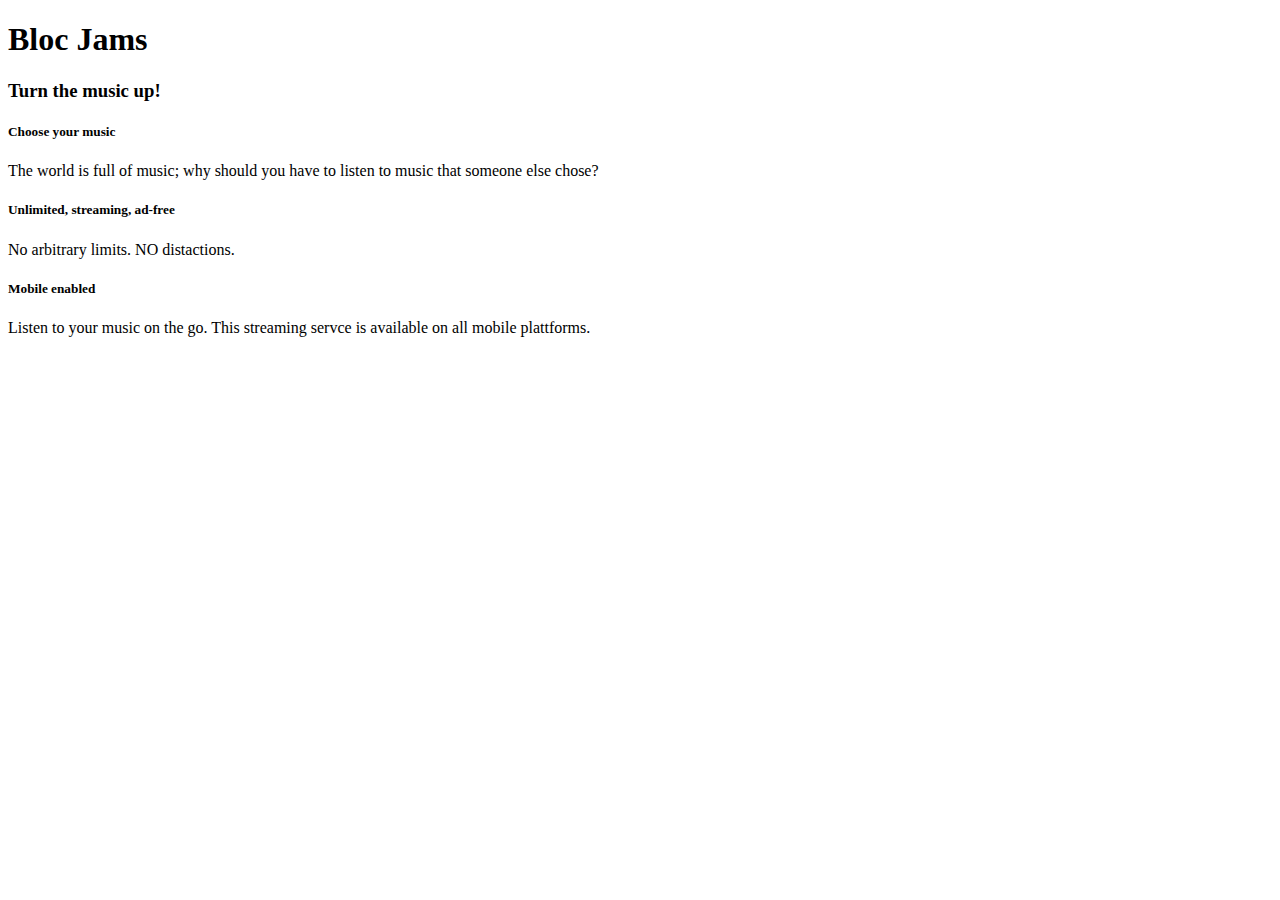
==== index.html @ 8069d678 "updating index.html with html5 semantics" ====
<!DOCTYPE html>
<html>
  <head>
    <title>BLoc Jams</title>
  </head>
  <body>
    <nav> <!-- navigation bar -->
    </nav>
    <header> <!-- hero content -->
      <h1>Bloc Jams</h1>
      <h3>Turn the music up!</h3>
    </header>
    <main> <!-- selling points -->
      <section>
        <h5>Choose your music</h5>
        <p>The world is full of music; why should you have to listen to music that someone else chose?</p>
      </section>
      <section>
          <h5>Unlimited, streaming, ad-free</h5>
          <p>No arbitrary limits. NO distactions.</p>
      </section>
      <section>
        <h5>Mobile enabled</h5>
        <p>Listen to your music on the go. This streaming servce is available on all mobile plattforms.</p>
      </section>
    </main>
  </body>
</html>
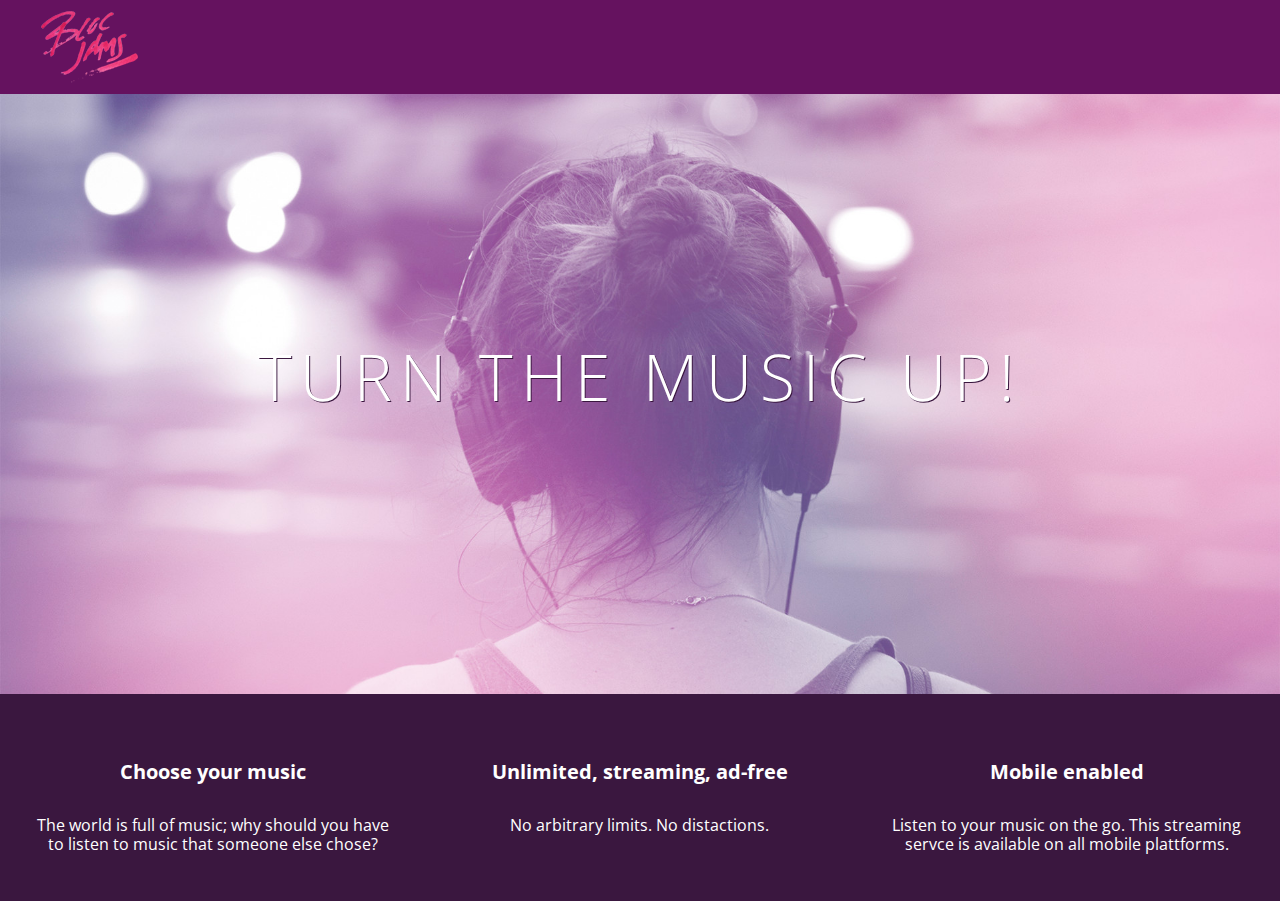
==== commit a1d255d7: "checkpoint 3 basic css" ====
--- a/index.html
+++ b/index.html
@@ -2,27 +2,34 @@
 <html>
   <head>
     <title>BLoc Jams</title>
+    <link rel="stylesheet" type="text/css" href="http://fonts.googleapis.com/css?family=Open+Sans:400,800,600,700,300">
+    <link rel="stylesheet" type="text/css" href="http://code.ionicframework.com/ionicons/2.0.1/css/ionicons.min.css">
+    <link rel="stylesheet" type="text/css" href="styles/normalize.css">
+    <link rel="stylesheet" type="text/css" href="styles/main.css">
   </head>
-  <body>
-    <nav> <!-- navigation bar -->
+  <body class="landing">
+    <nav class="navbar"> <!-- navigation bar -->
+      <img src="assets/images/bloc_jams_logo.png" alt="bloc jams logo" class="logo">
     </nav>
-    <header> <!-- hero content -->
-      <h1>Bloc Jams</h1>
-      <h3>Turn the music up!</h3>
-    </header>
-    <main> <!-- selling points -->
-      <section>
-        <h5>Choose your music</h5>
-        <p>The world is full of music; why should you have to listen to music that someone else chose?</p>
-      </section>
-      <section>
-          <h5>Unlimited, streaming, ad-free</h5>
-          <p>No arbitrary limits. NO distactions.</p>
-      </section>
-      <section>
-        <h5>Mobile enabled</h5>
-        <p>Listen to your music on the go. This streaming servce is available on all mobile plattforms.</p>
-      </section>
-    </main>
+    <section class="hero-content"> <!-- hero content -->
+      <h1 class="hero-title">Turn the music up!</h1>
+    </section>
+    <section class="selling-points"> <!-- selling points -->
+      <div class="point">
+        <span class="ion-music-note"></span>
+        <h5 class="point-title">Choose your music</h5>
+        <p class="point-description">The world is full of music; why should you have to listen to music that someone else chose?</p>
+      </div>
+      <div class="point">
+        <span class="ion-radio-waves"></span>
+        <h5 class="point-title">Unlimited, streaming, ad-free</h5>
+        <p class="point-description">No arbitrary limits. No distactions.</p>
+      </div>
+      <div class="point">
+        <span class="ion-iphone"></span>
+        <h5 class="point-title">Mobile enabled</h5>
+        <p class="point-description">Listen to your music on the go. This streaming servce is available on all mobile plattforms.</p>
+      </div>
+    </section>
   </body>
 </html>--- a/styles/main.css
+++ b/styles/main.css
@@ -0,0 +1,77 @@
+html {
+  height: 100%;
+  font-size: 100%;
+}
+
+body {
+  font-family: 'Open Sans';
+  color: white;
+  min-height: 100%;
+}
+
+body.landing {
+  background-color: rgb(58,23,63);
+}
+
+.navbar {
+  padding: 0.5rem;
+  background-color: rgb(101,18,95);
+}
+
+.navbar .logo {
+  position: relative;
+  left: 2rem;
+}
+
+.hero-content {
+  position: relative;
+  min-height: 600px;
+  background-image: url(../assets/images/bloc_jams_bg.jpg);
+  background-repeat: no-repeat;
+  background-position: center center;
+  background-size: cover;
+}
+
+.hero-content .hero-title {
+  position: absolute;
+  top: 40%;
+  -webkit-transform: translateY(-50%);
+  -moz-transform: translateY (-50%);
+  -ms-transform: translateY (-50%);
+  transform: translateY(-50%);
+  width: 100%;
+  text-align: center;
+  font-size: 4rem;
+  font-weight: 300;
+  text-transform: uppercase;
+  letter-spacing: 0.5rem;
+  text-shadow: 1px 1px 0px rgb(58,23,63);
+}
+
+.selling-points {
+  position: relative;
+  display: table;
+  width: 100%;
+  -webkit-box-sizing: border-box;
+  -moz-box-sizing: border-box;
+  box-sizing: border-box;
+}
+
+.point {
+  display: table-cell;
+  position: relative;
+  width: 33.3%;
+  padding: 2rem;
+  text-align: center;
+}
+
+.point .point-title {
+  font-size: 1.25rem;
+}
+
+.ion-music-note,
+.ion-radio-waves,
+.ion-iphone {
+  color: rgb(233,50,117);
+  font-size: 5rem;
+}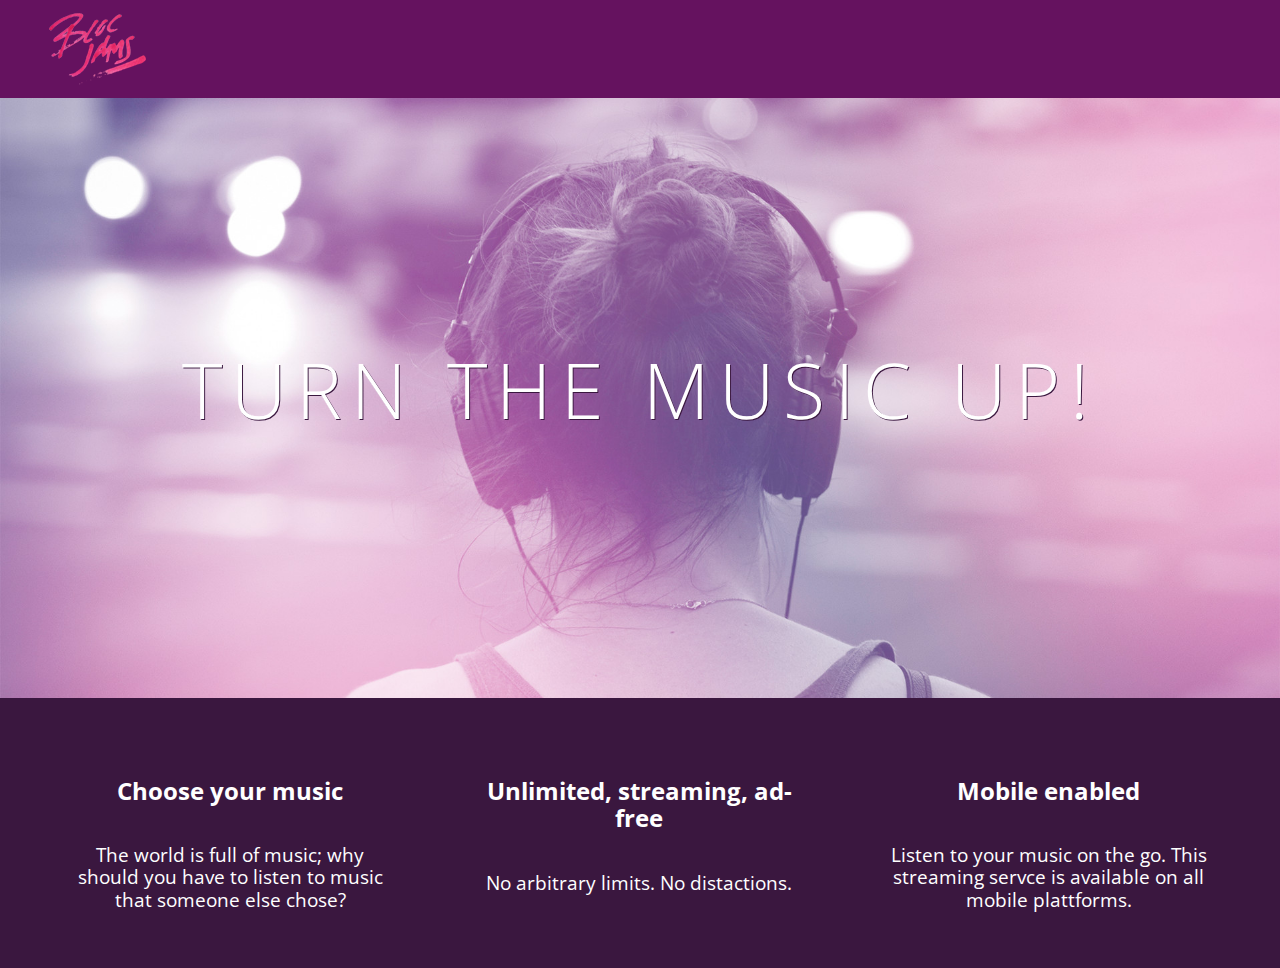
==== commit 3424dcff: "checkpoint-4-responsiveness" ====
--- a/index.html
+++ b/index.html
@@ -2,10 +2,12 @@
 <html>
   <head>
     <title>BLoc Jams</title>
+    <meta name="viewport" content="width=device-width, initial-scale=1">
     <link rel="stylesheet" type="text/css" href="http://fonts.googleapis.com/css?family=Open+Sans:400,800,600,700,300">
     <link rel="stylesheet" type="text/css" href="http://code.ionicframework.com/ionicons/2.0.1/css/ionicons.min.css">
     <link rel="stylesheet" type="text/css" href="styles/normalize.css">
     <link rel="stylesheet" type="text/css" href="styles/main.css">
+    <link rel="stylesheet" type="text/css" href="styles/landing.css">
   </head>
   <body class="landing">
     <nav class="navbar"> <!-- navigation bar -->
@@ -14,18 +16,18 @@
     <section class="hero-content"> <!-- hero content -->
       <h1 class="hero-title">Turn the music up!</h1>
     </section>
-    <section class="selling-points"> <!-- selling points -->
-      <div class="point">
+    <section class="selling-points container"> <!-- selling points -->
+      <div class="point column third">
         <span class="ion-music-note"></span>
         <h5 class="point-title">Choose your music</h5>
         <p class="point-description">The world is full of music; why should you have to listen to music that someone else chose?</p>
       </div>
-      <div class="point">
+      <div class="point column third">
         <span class="ion-radio-waves"></span>
         <h5 class="point-title">Unlimited, streaming, ad-free</h5>
         <p class="point-description">No arbitrary limits. No distactions.</p>
       </div>
-      <div class="point">
+      <div class="point column third">
         <span class="ion-iphone"></span>
         <h5 class="point-title">Mobile enabled</h5>
         <p class="point-description">Listen to your music on the go. This streaming servce is available on all mobile plattforms.</p>
--- a/styles/main.css
+++ b/styles/main.css
@@ -1,3 +1,9 @@
+*, *::before, *::after {
+  -moz-box-sizing: border-box;
+  -webkit-box-sizing: boder-box;
+  box-sizing: border-box;
+}
+
 html {
   height: 100%;
   font-size: 100%;
@@ -7,10 +13,6 @@
   font-family: 'Open Sans';
   color: white;
   min-height: 100%;
-}
-
-body.landing {
-  background-color: rgb(58,23,63);
 }
 
 .navbar {
@@ -23,55 +25,28 @@
   left: 2rem;
 }
 
-.hero-content {
-  position: relative;
-  min-height: 600px;
-  background-image: url(../assets/images/bloc_jams_bg.jpg);
-  background-repeat: no-repeat;
-  background-position: center center;
-  background-size: cover;
+.container {
+  margin: 0 auto;
+  max-width: 64rem;
 }
 
-.hero-content .hero-title {
-  position: absolute;
-  top: 40%;
-  -webkit-transform: translateY(-50%);
-  -moz-transform: translateY (-50%);
-  -ms-transform: translateY (-50%);
-  transform: translateY(-50%);
-  width: 100%;
-  text-align: center;
-  font-size: 4rem;
-  font-weight: 300;
-  text-transform: uppercase;
-  letter-spacing: 0.5rem;
-  text-shadow: 1px 1px 0px rgb(58,23,63);
+@media (min-width: 640px) {
+  html { font-size: 112%; }
+  
+  .column {
+    float: left;
+    padding-left: 1rem;
+    padding-right: 1rem;
+  }
+  
+  .column.full { width: 100%; }
+  .column.two-thirds { width: 66.7%; }
+  .column.half { width: 50%; }
+  .column.third { width: 33.3%; }
+  .column.fourth { width: 25%; }
+  .column.flow-opposite { float: right; }
 }
 
-.selling-points {
-  position: relative;
-  display: table;
-  width: 100%;
-  -webkit-box-sizing: border-box;
-  -moz-box-sizing: border-box;
-  box-sizing: border-box;
-}
-
-.point {
-  display: table-cell;
-  position: relative;
-  width: 33.3%;
-  padding: 2rem;
-  text-align: center;
-}
-
-.point .point-title {
-  font-size: 1.25rem;
-}
-
-.ion-music-note,
-.ion-radio-waves,
-.ion-iphone {
-  color: rgb(233,50,117);
-  font-size: 5rem;
+@media (min-width: 1024px) {
+  html { font-size: 120%; }
 }--- a/styles/landing.css
+++ b/styles/landing.css
@@ -0,0 +1,49 @@
+body.landing {
+  background-color: rgb(58,23,63);
+}
+
+.hero-content {
+  position: relative;
+  min-height: 600px;
+  background-image: url(../assets/images/bloc_jams_bg.jpg);
+  background-repeat: no-repeat;
+  background-position: center center;
+  background-size: cover;
+}
+
+.hero-content .hero-title {
+  position: absolute;
+  top: 40%;
+  -webkit-transform: translateY(-50%);
+  -moz-transform: translateY (-50%);
+  -ms-transform: translateY (-50%);
+  transform: translateY(-50%);
+  width: 100%;
+  text-align: center;
+  font-size: 4rem;
+  font-weight: 300;
+  text-transform: uppercase;
+  letter-spacing: 0.5rem;
+  text-shadow: 1px 1px 0px rgb(58,23,63);
+}
+
+.selling-points {
+  position: relative;
+}
+
+.point {
+  position: relative;
+  padding: 2rem;
+  text-align: center;
+}
+
+.point .point-title {
+  font-size: 1.25rem;
+}
+
+.ion-music-note,
+.ion-radio-waves,
+.ion-iphone {
+  color: rgb(233,50,117);
+  font-size: 5rem;
+}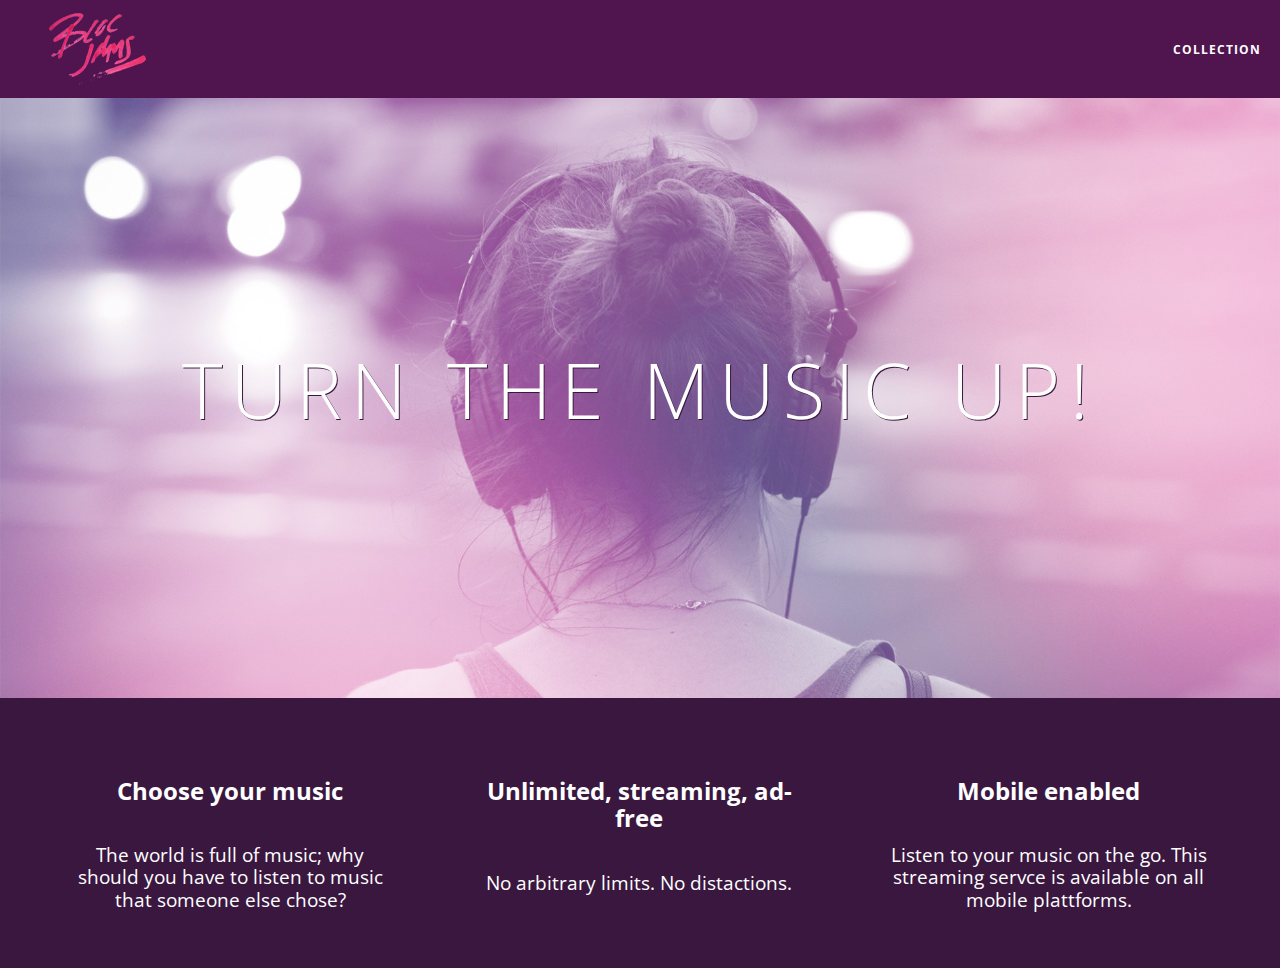
==== commit 97bfd9bf: "checkpoint-5-collection-view" ====
--- a/index.html
+++ b/index.html
@@ -11,12 +11,17 @@
   </head>
   <body class="landing">
     <nav class="navbar"> <!-- navigation bar -->
-      <img src="assets/images/bloc_jams_logo.png" alt="bloc jams logo" class="logo">
+      <a href="index.html" class="logo">
+        <img src="assets/images/bloc_jams_logo.png" alt="bloc jams logo">
+      </a>
+      <div class="links-container">
+        <a href="collection.html" class="navbar-link">collection</a>
+      </div>
     </nav>
     <section class="hero-content"> <!-- hero content -->
       <h1 class="hero-title">Turn the music up!</h1>
     </section>
-    <section class="selling-points container"> <!-- selling points -->
+    <section class="selling-points container clearfix"> <!-- selling points -->
       <div class="point column third">
         <span class="ion-music-note"></span>
         <h5 class="point-title">Choose your music</h5>
--- a/styles/main.css
+++ b/styles/main.css
@@ -17,12 +17,44 @@
 
 .navbar {
   padding: 0.5rem;
-  background-color: rgb(101,18,95);
+  background-color: rgba(101,18,95,0.5);
+  z-index: 1;
 }
 
 .navbar .logo {
   position: relative;
   left: 2rem;
+  cursor: pointer;
+}
+
+.navbar .links-container {
+  display: table;
+  position: absolute;
+  top: 0;
+  right: 0;
+  height: 100px;
+  color: white;
+  text-decoration: none;
+}
+
+.links-container .navbar-link {
+  display: table-cell;
+  position: relative;
+  height: 100%;
+  padding-left: 1rem;
+  padding-right: 1rem;
+  vertical-align: middle;
+  color: white;
+  font-size: 0.625rem;
+  letter-spacing: 0.05rem;
+  font-weight: 700;
+  text-transform: uppercase;
+  text-decoration: none;
+  cursor: pointer;
+}
+
+.links-container .navbar-link:hover {
+  color: rgb(233,50,117);
 }
 
 .container {
@@ -49,4 +81,14 @@
 
 @media (min-width: 1024px) {
   html { font-size: 120%; }
+}
+
+.clearfix::before,
+.clearfix::after {
+  content: " ";
+  display: table;
+}
+
+.clearfix::after {
+  clear: both;
 }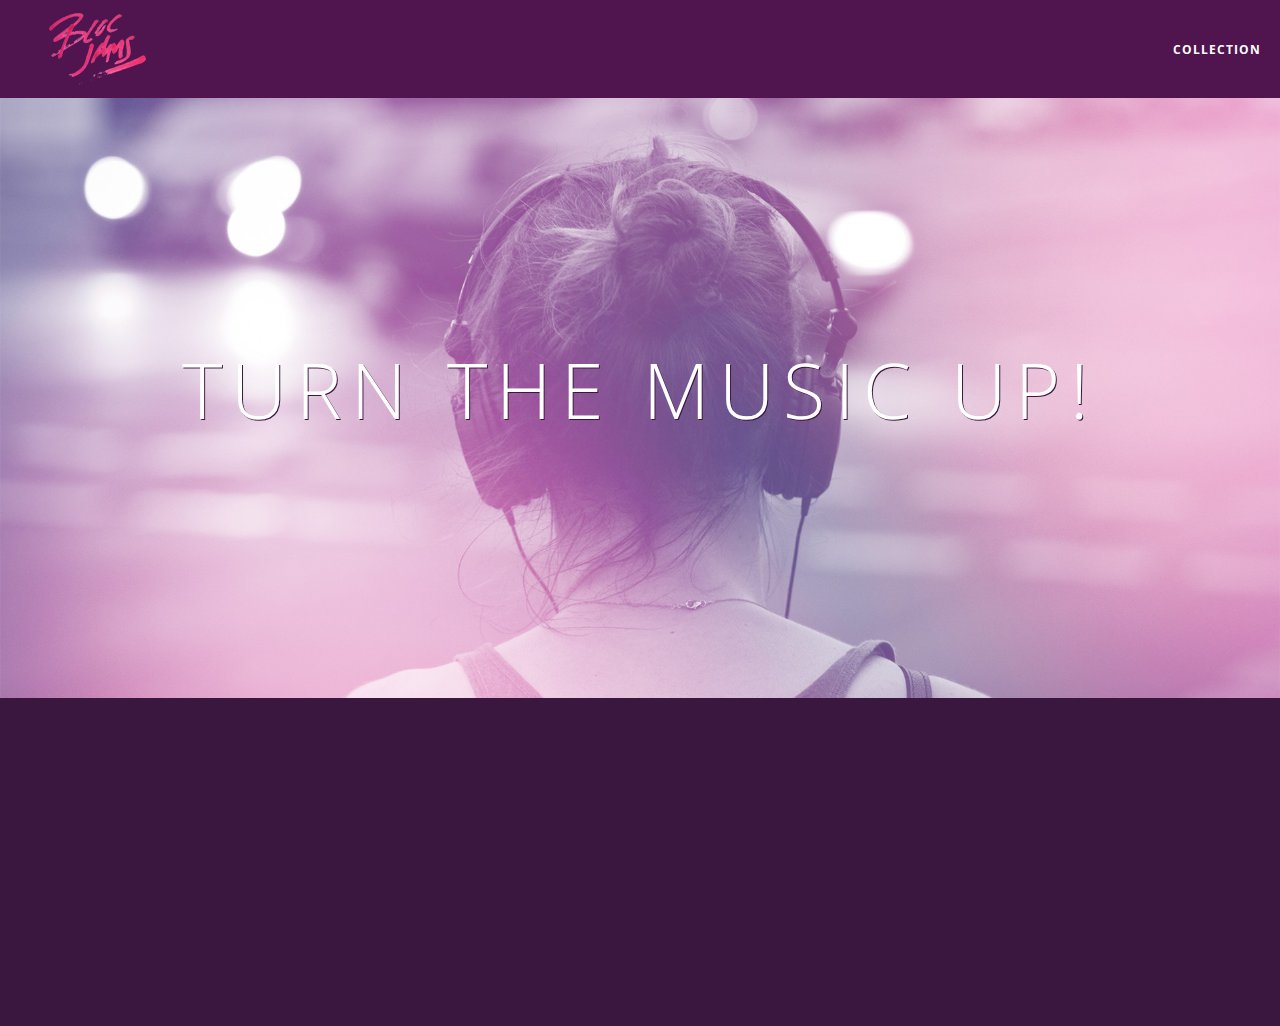
==== commit 0c00e553: "checkpoint-8-DOM-animation" ====
--- a/index.html
+++ b/index.html
@@ -38,5 +38,6 @@
         <p class="point-description">Listen to your music on the go. This streaming servce is available on all mobile plattforms.</p>
       </div>
     </section>
+    <script src="scripts/landing.js"></script>
   </body>
 </html>--- a/styles/main.css
+++ b/styles/main.css
@@ -57,9 +57,18 @@
   color: rgb(233,50,117);
 }
 
+.links-container .navbar-link:active {
+  color: rgb(233,50,117);
+  background-color: white;
+}
+
 .container {
   margin: 0 auto;
   max-width: 64rem;
+}
+
+.container.narrow {
+  max-width: 56.rem;
 }
 
 @media (min-width: 640px) {
--- a/styles/landing.css
+++ b/styles/landing.css
@@ -35,6 +35,16 @@
   position: relative;
   padding: 2rem;
   text-align: center;
+  opacity: 0;
+  -webkit-transform: scaleX(0.9) translateY(3rem);
+  -moz-transform: scaleX(0.9) translateY(3rem);
+  transform:  scaleX(0.9) translateY(3rem);
+  -webkit-transition: all 0.25s ease-in-out;
+  -moz-transition: all 0.25s ease-in-out;
+  transition:  all 0.25s ease-in-out;
+  -webkit-transition-delay: 0.2s;
+  -moz-transition-delay: 0.2s;
+  transition-delay: 0.2s;
 }
 
 .point .point-title {
